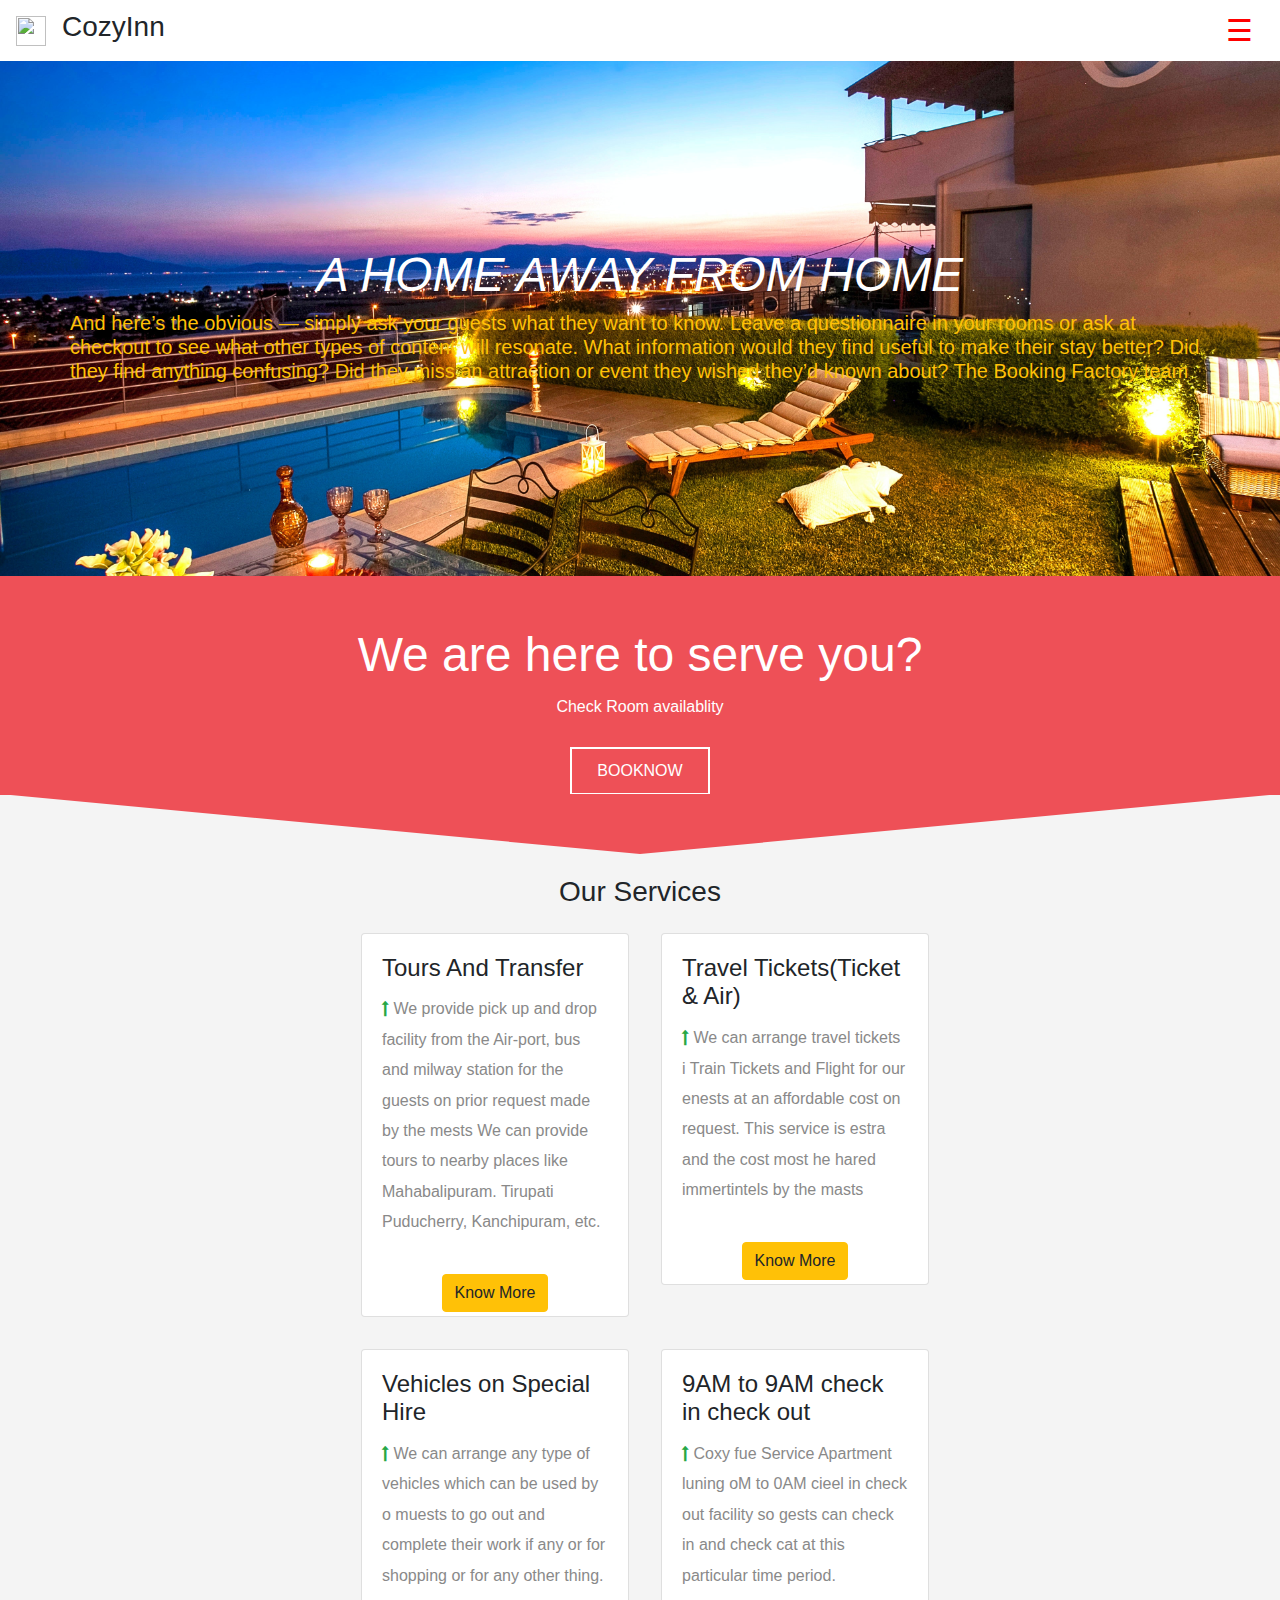
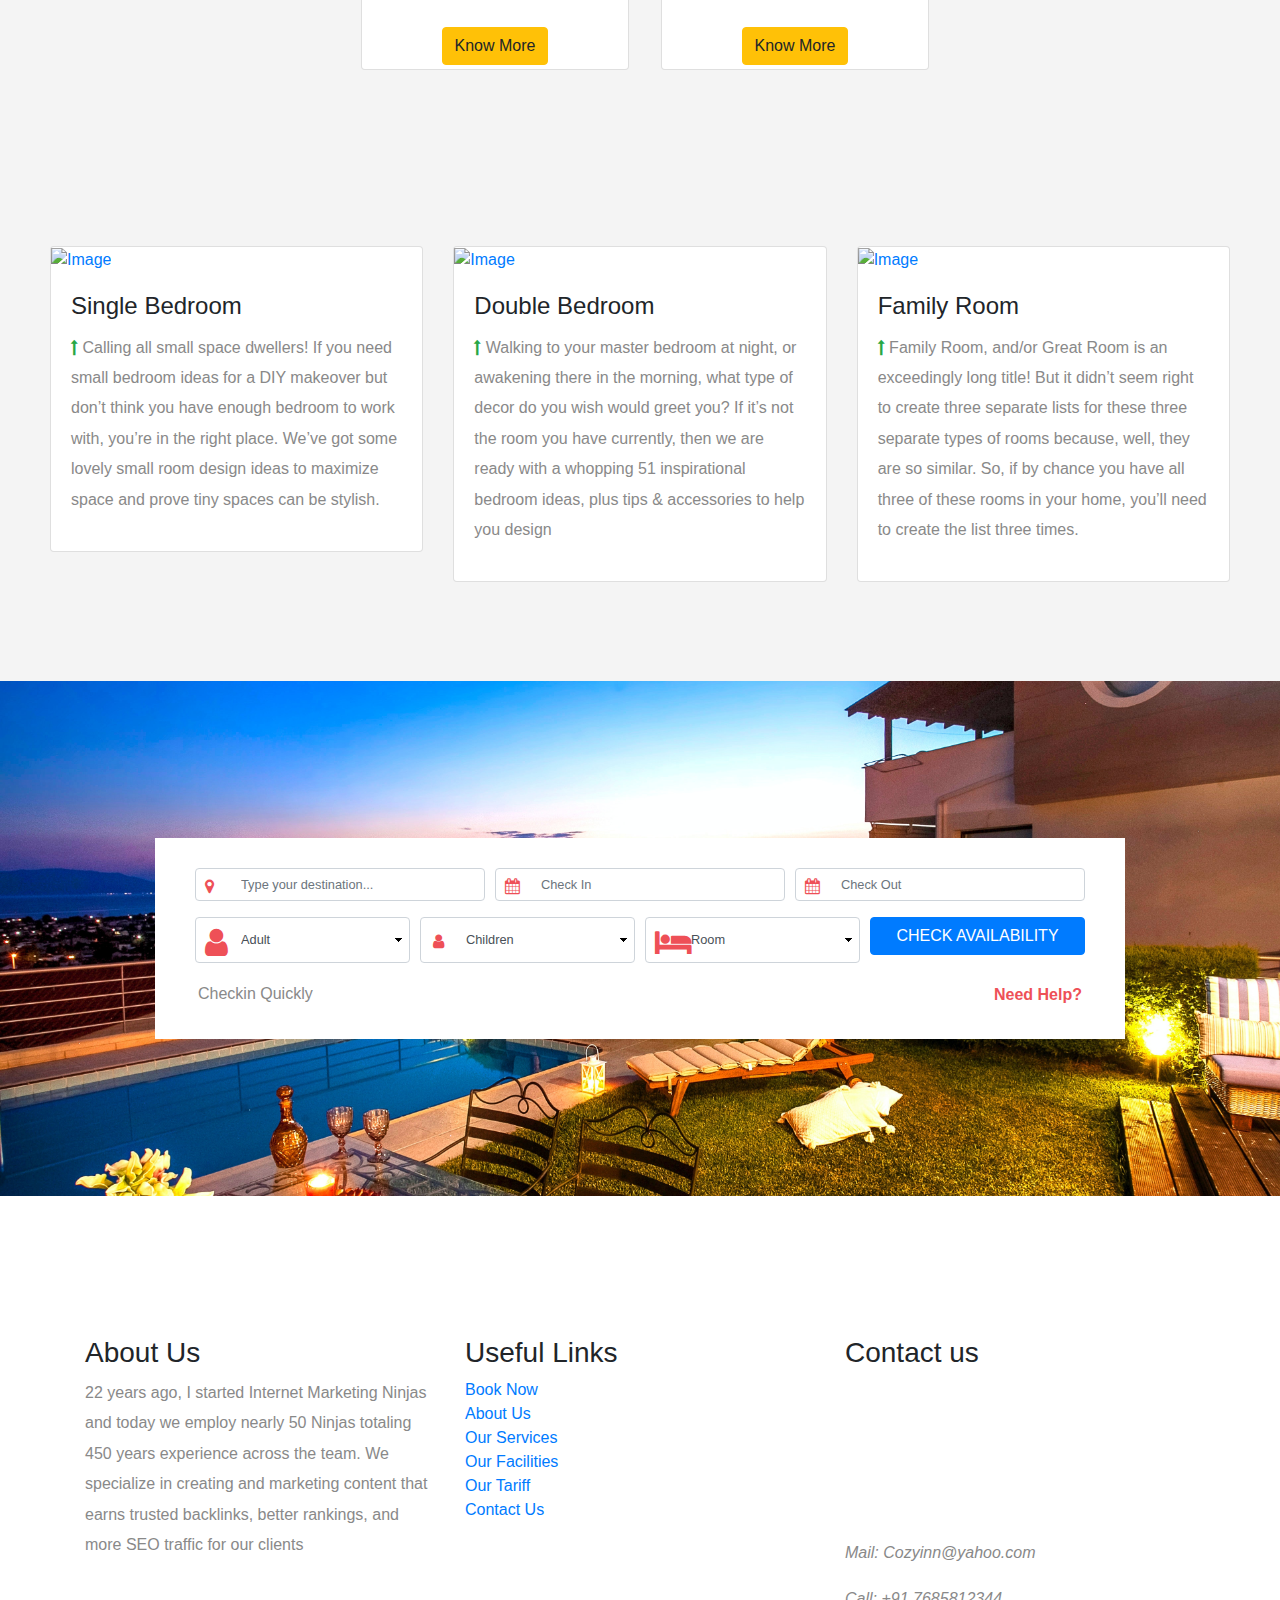
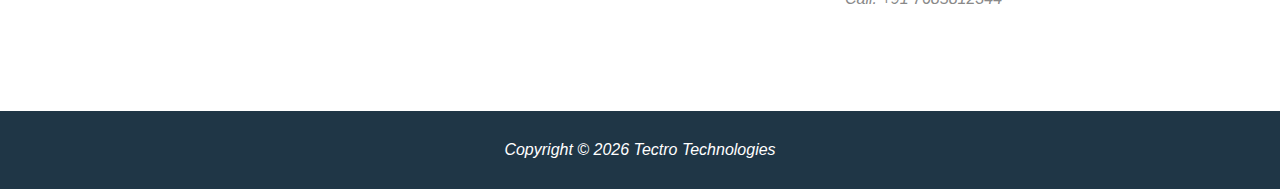
==== Tectro/2095_level/index.html @ 1a2a30c2 "Add files via upload" ====
<!DOCTYPE html>
<html lang="en">
<head>
    <meta charset="utf-8">
    <meta http-equiv="X-UA-Compatible" content="IE=edge">
    <meta name="viewport" content="width=device-width, initial-scale=1">

    <title>Tectro Task</title>
    <style>
body {
  font-family: "Lato", sans-serif;
}

.sidenav {
  height: 100%;
  width: 0;
  position: fixed;
  z-index: 1;
  top: 0;
  right:0;
  background-color: #FFFFFF;
  overflow-x: hidden;
  transition: 0.5s;
  padding-top: 60px;
}

.sidenav a {
  padding: 8px 8px 8px 32px;
  text-decoration: none;
  font-size: 25px;
  color: #818181;
  display: block;
  transition: 0.3s;
}

.sidenav a:hover {
  color: #f1f1f1;
}

.sidenav .closebtn {
  position: absolute;
  top: 0;
  right: 25px;
  font-size: 36px;
  margin-left: 50px;
}

@media screen and (max-height: 450px) {
  .sidenav {padding-top: 15px;}
  .sidenav a {font-size: 18px;}
}
</style>

<!--

Template 2095 Level

http://www.tooplate.com/view/2095-level

-->
    <!-- load stylesheets -->
    <link rel="stylesheet" href="https://fonts.googleapis.com/css?family=Open+Sans:300,400,600,700">  <!-- Google web font "Open Sans" -->
    <link rel="stylesheet" href="font-awesome-4.7.0/css/font-awesome.min.css">                <!-- Font Awesome -->
    <link rel="stylesheet" href="css/bootstrap.min.css">                                      <!-- Bootstrap style -->
    <link rel="stylesheet" type="text/css" href="slick/slick.css"/>
    <link rel="stylesheet" type="text/css" href="slick/slick-theme.css"/>
    <link rel="stylesheet" type="text/css" href="css/datepicker.css"/>
    <link rel="stylesheet" href="css/tooplate-style.css">

      <link rel="stylesheet" type="text/css" href="css/popup.css"/><!-- Templatemo style -->

    <!-- HTML5 shim and Respond.js for IE8 support of HTML5 elements and media queries -->
    <!-- WARNING: Respond.js doesn't work if you view the page via file:// -->
        <!--[if lt IE 9]>
          <script src="https://oss.maxcdn.com/html5shiv/3.7.2/html5shiv.min.js"></script>
          <script src="https://oss.maxcdn.com/respond/1.4.2/respond.min.js"></script>
          <![endif]-->
    <link rel="stylesheet" href="https://maxcdn.bootstrapcdn.com/bootstrap/4.5.2/css/bootstrap.min.css">
  <script src="https://ajax.googleapis.com/ajax/libs/jquery/3.5.1/jquery.min.js"></script>
  <script src="https://cdnjs.cloudflare.com/ajax/libs/popper.js/1.16.0/umd/popper.min.js"></script>
  <script src="https://maxcdn.bootstrapcdn.com/bootstrap/4.5.2/js/bootstrap.min.js"></script>

</head>

    <body>
        <div class="tm-main-content" id="top">

            <div class="tm-top-"></div>
            <div class="tm-top" id="tm-top-bar">
                <!-- Top Navbar -->

                <nav class="navbar navbar-expand-sm bg-white navbar-dark">
                     <a class="navbar-brand" href="#">
                        <img src="https://image.shutterstock.com/image-vector/tree-vector-icon-nature-trees-600w-1691582557.jpg" width="30" height="30" alt="">
                        </a><h3>CozyInn</h3>
                   <div id="mySidenav" class="sidenav">
                      <a href="javascript:void(0)" class="closebtn" onclick="closeNav()">&times;</a>
                       <a href="#">Home</a>
                       <a href="#">Services</a>
                      <a href="#">About us</a>
                      <a href="#">Facilities</a>
                      <a href="#">Traiff</a>
                      <a href="#">Contact us</a>
                       <center>

                              <button  class="btn btn-warning " href="#myModal1"  data-toggle="modal">SignUp </button>

                                    <button  class="btn btn-warning " href="#myModal"  data-toggle="modal">Login  </button>


                       </center>
                    </div>
                    <span style="font-size:30px;cursor:pointer;margin-left:85%;color:#FF0000" onclick="openNav()">&#9776; </span>

                </nav>
                 </div>

            <div class="tm-section tm-bg-img " id="tm-section-1">

                <div class="site-section-cover">

                    <div class="container">
                      <div class="row align-items-center justify-content-center">
                        <div class="col-lg-10 text-center text-warning " style="margin-top:1">
                         <!-- <h1><i>YOUR FAVORITE PLACE TO BE CONNECTED WITH YOUR FRIENDS</i></h1>-->
                          <h1 class="tm-section-title"><i>A HOME AWAY FROM HOME</i></h1>
                        </div>
                          <div class="text-warning ">
                            <h5>And here’s the obvious — simply ask your guests what they want to know. Leave a questionnaire in your rooms or ask at checkout to see what other types of content will resonate.
                                What information would they find useful to make their stay better? Did they find anything confusing? Did they miss an attraction or event they wished they’d known about? The Booking Factory team</h5>
                        </div>
                      </div>
                    </div>
                </div>
            </div>

            
            <div class="tm-section-2">
                <div class="container">
                    <div class="row">
                        <div class="col text-center">
                            <h2 class="tm-section-title">We are here to serve you?</h2>
                            <p class="tm-color-white tm-section-subtitle">Check Room availablity</p>
                            <a href="#" class="tm-color-white tm-btn-white-bordered">BookNow</a>
                        </div>                
                    </div>
                </div>        
            </div>
            
            <div class="tm-section tm-position-relative">
                <svg xmlns="http://www.w3.org/2000/svg" viewBox="0 0 100 100" preserveAspectRatio="none" class="tm-section-down-arrow">
                    <polygon fill="#ee5057" points="0,0  100,0  50,60"></polygon>                   
                </svg>

                <div class="tm-section tm-section-pad tm-bg-gray" id="tm-section-4">

                    <center>
                         <h3>Our Services</h3>
                            </center>
                     <div class="row offset-3">
                        <div class="col-md-4 p-3">
                            <div class="card card-chart" style="width:100px,hegiht:auto">
                                <div class="card-body">
                                    <h4 class="card-title">Tours And Transfer</h4>
                                      <p class="card-category">
                                        <span class="text-success"><i class="fa fa-long-arrow-up"></i>  </span>
                                      We provide pick up and drop facility from the Air-port, bus and milway station for the guests on prior request made by the mests We can provide tours to nearby places like Mahabalipuram. Tirupati Puducherry, Kanchipuram, etc.
                                </div>
                                <div>
                                    <center>
                                    <button type="button" class="btn btn-warning mb-1">Know More</button>
                                        </center>
                                </div>
                            </div>
                        </div>
                        <div class="col-md-4 p-3">
                            <div class="card card-chart">
                                <div class="card-body">
                                    <h4 class="card-title">  Travel Tickets(Ticket & Air)</h4>
                                      <p class="card-category">
                                        <span class="text-success"><i class="fa fa-long-arrow-up"></i>  </span>
                                          We can arrange travel tickets i Train Tickets and Flight for our enests at an affordable cost on request. This service is estra and the cost most he hared immertintels by the masts
                                </div>
                                <div>
                                    <center>
                                    <button type="button" class="btn btn-warning mb-1">Know More</button>
                                        </center>
                                </div>
                            </div>
                        </div>
                    </div>

                <!--<div class="tm-section tm-section-pad tm-bg-gray" id="tm-section-4">-->
                     <div class="row offset-3">
                        <div class="col-md-4 p-3">
                            <div class="card card-chart" style="width:100px,hegiht:auto">
                                <div class="card-body">
                                    <h4 class="card-title"> Vehicles on Special Hire</h4>
                                      <p class="card-category">
                                        <span class="text-success"><i class="fa fa-long-arrow-up"></i>  </span>
                                          We can arrange any type of vehicles which can be used by o muests to go out and complete their work if any or for shopping or for any other thing.
                                </div>
                                <div>
                                    <center>
                                    <button type="button" class="btn btn-warning mb-1">Know More</button>
                                        </center>
                                </div>
                            </div>
                        </div>
                        <div class="col-md-4 p-3">
                            <div class="card card-chart">
                                <div class="card-body">
                                    <h4 class="card-title">  9AM to 9AM check in check out </h4>
                                      <p class="card-category">
                                        <span class="text-success"><i class="fa fa-long-arrow-up"></i>  </span>
                                         Coxy fue Service Apartment luning oM to 0AM cieel in check out facility so gests can check in and check cat at this particular time period.                            </div>
                                <div>
                                    <center>
                                    <button type="button" class="btn btn-warning mb-1">Know More</button>
                                        </center>
                                </div>
                            </div>
                        </div>
                     </div>

                </div>


            <div class="tm-section tm-section-pad tm-bg-gray" id="tm-section-4">
                <div class="row">
                    <div class="col-md-4">
                        <div class="card card-chart">
                            <div class="img-wrap">
                                <a href="#"><img src="https://media.radissonhotels.net/image/radisson-collection-grand-place-brussels/suite/16256-113921-f70897441_3xl.jpg?impolicy=HomeHero"  alt="Image" class="img-fluid"></a>
                            </div>
                            <div class="card-body">
                                <h4 class="card-title">Single Bedroom</h4>
                                  <p class="card-category">
                                    <span class="text-success"><i class="fa fa-long-arrow-up"></i>  </span>
                                  Calling all small space dwellers! If you need small bedroom ideas for a DIY makeover but don’t think you have enough bedroom to work with, you’re in the right place. We’ve got some lovely small room design ideas to maximize space and prove tiny spaces can be stylish.</p>

                            </div>
                        </div>
                    </div>
                      <div class="col-md-4">
                        <div class="card card-chart">
                            <div class="img-wrap">
                                <a href="#"><img src="https://www.gannett-cdn.com/-mm-/05b227ad5b8ad4e9dcb53af4f31d7fbdb7fa901b/c=0-64-2119-1259/local/-/media/USATODAY/USATODAY/2014/08/13/1407953244000-177513283.jpg"  alt="Image" class="img-fluid"></a>
                            </div>
                            <div class="card-body">
                                <h4 class="card-title">Double Bedroom</h4>
                                  <p class="card-category">
                                    <span class="text-success"><i class="fa fa-long-arrow-up"></i> </span>
                                  Walking to your master bedroom at night, or awakening there in the morning, what type of decor do you wish would greet you? If it’s not the room you have currently, then we are ready with a whopping 51 inspirational bedroom ideas, plus tips & accessories to help you design   </p>

                            </div>
                        </div>
                    </div>
                      <div class="col-md-4">
                        <div class="card card-chart">
                            <div class="img-wrap">
                                <a href="#"><img src="https://media.radissonhotels.net/image/radisson-brand/guestroom/16256-115887-f64430522_3xl.jpg?impolicy=HomeHero"  alt="Image" class="img-fluid"></a>
                            </div>
                            <div class="card-body">
                                <h4 class="card-title">Family Room</h4>
                                  <p class="card-category">
                                    <span class="text-success"><i class="fa fa-long-arrow-up"></i></span>
                                  Family Room, and/or Great Room is an exceedingly long title!  But it didn’t seem right to create three separate lists for these three separate types of rooms because, well, they are so similar.  So, if by chance you have all three of these rooms in your home, you’ll need to create the list three times.
                                  </p>

                            </div>
                        </div>
                    </div>
                </div>
            </div>

             <div class="tm-section tm-bg-img" id="tm-section-1">
                    <div class="tm-bg-white ie-container-width-fix-2">
                        <div class="container ie-h-align-center-fix">
                            <div class="row">
                                <div class="col-xs-12 ml-auto mr-auto ie-container-width-fix">
                                    <form action="#" method="get" class="tm-search-form tm-section-pad-2">
                                        <div class="form-row tm-search-form-row">
                                            <div class="form-group tm-form-element tm-form-element-100">
                                                <i class="fa fa-map-marker fa-user tm-form-element-icon"></i>
                                                <input name="city" type="text" class="form-control" id="inputCity" placeholder="Type your destination...">
                                            </div>
                                            <div class="form-group tm-form-element tm-form-element-50">
                                                <i class="fa fa-calendar fa-user tm-form-element-icon"></i>
                                                <input name="check-in" type="text" class="form-control" id="inputCheckIn" placeholder="Check In">
                                            </div>
                                            <div class="form-group tm-form-element tm-form-element-50">
                                                <i class="fa fa-calendar fa-user tm-form-element-icon"></i>
                                                <input name="check-out" type="text" class="form-control" id="inputCheckOut" placeholder="Check Out">
                                            </div>
                                        </div>
                                        <div class="form-row tm-search-form-row">
                                            <div class="form-group tm-form-element tm-form-element-2">
                                                <select name="adult" class="form-control tm-select" id="adult">
                                                    <option value="">Adult</option>
                                                    <option value="1">1</option>
                                                    <option value="2">2</option>
                                                    <option value="3">3</option>
                                                    <option value="4">4</option>
                                                    <option value="5">5</option>
                                                    <option value="6">6</option>
                                                    <option value="7">7</option>
                                                    <option value="8">8</option>
                                                    <option value="9">9</option>
                                                    <option value="10">10</option>
                                                </select>
                                                <i class="fa fa-2x fa-user tm-form-element-icon"></i>
                                            </div>
                                            <div class="form-group tm-form-element tm-form-element-2">
                                                <select name="children" class="form-control tm-select" id="children">
                                                    <option value="">Children</option>
                                                    <option value="0">0</option>
                                                    <option value="1">1</option>
                                                    <option value="2">2</option>
                                                    <option value="3">3</option>
                                                    <option value="4">4</option>
                                                    <option value="5">5</option>
                                                    <option value="6">6</option>
                                                    <option value="7">7</option>
                                                    <option value="8">8</option>
                                                    <option value="9">9</option>
                                                    <option value="10">10</option>
                                                </select>
                                                <i class="fa fa-user tm-form-element-icon tm-form-element-icon-small"></i>
                                            </div>
                                            <div class="form-group tm-form-element tm-form-element-2">
                                                <select name="room" class="form-control tm-select" id="room">
                                                    <option value="">Room</option>
                                                    <option value="single room">Single</option>
                                                    <option value="Double">Double</option>
                                                    <option value="Triple">Triple</option>
                                                    <option value="Family">Family </option>

                                                </select>
                                                <i class="fa fa-2x fa-bed tm-form-element-icon"></i>
                                            </div>
                                            <div class="form-group tm-form-element tm-form-element-2">
                                                <button type="submit" class="btn btn-primary tm-btn-search">Check Availability</button>
                                            </div>
                                          </div>
                                          <div class="form-row clearfix pl-2 pr-2 tm-fx-col-xs">
                                              <p class="tm-margin-b-0">Checkin Quickly</p>
                                              <a href="#" class="ie-10-ml-auto ml-auto mt-1 tm-font-semibold tm-color-primary">Need Help?</a>
                                          </div>
                                    </form>
                                </div>
                            </div>
                        </div>
                    </div>
                </div>
            </div>

        <div class="tm-section tm-section-pad tm-bg-img tm-position-relative " id="tm-section-6">
            <div class="container ie-h-align-center-fixed ">
                <div class="row">

                     <div class="col-xs-4 col-sm-4 col-md-4 col-lg-4 col-xl-4">
                         <div><h3>About Us</h3></div>
                         <div><p>22 years ago, I started Internet Marketing Ninjas and today we employ nearly 50 Ninjas totaling 450 years experience across the team. We specialize in creating and marketing content that earns trusted backlinks, better rankings, and more SEO traffic for our clients</p>
                         </div>
                    </div>
                    <div class="col-xs-4 col-sm-4 col-md-4 col-lg-4 col-xl-4">
                        <div><h3>Useful Links</h3></div>
                         <div><a href="#">Book Now</a></div>
                        <div><a href="#">About Us</a></div>
                        <div><a href="#">Our Services</a></div>
                        <div><a href="#">Our Facilities</a></div>
                        <div><a href="#">Our Tariff</a></div>
                        <div><a href="#">Contact Us</a></div>
                    </div>
                     <div class="col-xs-4 col-sm-4 col-md-4 col-lg-4 col-xl-4 ">
                         <div><h3>Contact us</h3></div>
                        <div id="google-map"></div>
                         <div><p> <i>Mail: Cozyinn@yahoo.com<i> <p></div>
                         <div><p> <i>Call: +91 7685812344<i> <p></div>
                    </div>
                </div>
            </div>

        </div>
            
            <footer class="tm-bg-dark-blue">
                <div class="container">
                    <div class="row">
                        <p class="col-sm-12 text-center tm-font-light tm-color-white p-4 tm-margin-b-0">
                        Copyright &copy; <span class="tm-current-year">2021</span> Tectro Technologies</p>
                    </div>
                </div>                
            </footer>
        </div>
        <!-- login pop up-->
        <div id="myModal" class="modal fade">
	<div class="modal-dialog modal-login">
		<div class="modal-content">
			<div class="modal-header">
				<div class="mb-2">
                     <b-avatar icon="people-fill"></b-avatar>

				</div>
				<h4 class="modal-title">Member Login</h4>
                <button type="button" class="close" data-dismiss="modal" aria-hidden="true">&times;</button>
			</div>
			<div class="modal-body">
				<form action="/examples/actions/confirmation.php" method="post">
					<div class="form-group">
						<input type="text" class="form-control" name="username" placeholder="Username" required="required">
					</div>
					<div class="form-group">
						<input type="password" class="form-control" name="password" placeholder="Password" required="required">
					</div>
					<div class="form-group">
						<button type="submit" class="btn btn-primary btn-lg btn-block login-btn">Login</button>
					</div>
				</form>
			</div>
			<div class="modal-footer">
				<a href="#">Forgot Password?</a>
			</div>
		</div>
	</div>
</div>
<!-- sign in -->
        <div id="myModal1" class="modal fade">
	<div class="modal-dialog modal-login">
		<div class="modal-content">
			<div class="modal-header">
				<div class="mb-2">
                     <b-avatar icon="people-fill"></b-avatar>

				</div>
				<h4 class="modal-title">CozyyInn Signup</h4>
                <button type="button" class="close" data-dismiss="modal" aria-hidden="true">&times;</button>
			</div>
			<div class="modal-body">
				<form action="#" method="post">
					<div class="form-group">
						<input type="text" class="form-control" name="firstname" placeholder="FirstName" required="required">
					</div>
                    <div class="form-group">
						<input type="text" class="form-control" name="lastname" placeholder="lastName" required="required">
					</div>
                    <div class="form-group">
						<input type="text" class="form-control" name="emailid" placeholder="Email-Id" required="required">
					</div>

					<div class="form-group">
						<input type="password" class="form-control" name="password" placeholder="Password" required="required">
					</div>
                    <div class="form-group">
						<input type="text" class="form-control" name="confirmpassword" placeholder="Confirm Password" required="required">
					</div>
					<div class="form-group">
						<button type="submit" class="btn btn-primary btn-lg btn-block login-btn">SignUp</button>
					</div>
				</form>
			</div>

		</div>
	</div>
</div>

        
        <!-- load JS files -->
        <script src="js/jquery-1.11.3.min.js"></script>             <!-- jQuery (https://jquery.com/download/) -->
        <script src="js/popper.min.js"></script>                    <!-- https://popper.js.org/ -->       
        <script src="js/bootstrap.min.js"></script>                 <!-- https://getbootstrap.com/ -->
        <script src="js/datepicker.min.js"></script>                <!-- https://github.com/qodesmith/datepicker -->
        <script src="js/jquery.singlePageNav.min.js"></script>      <!-- Single Page Nav (https://github.com/ChrisWojcik/single-page-nav) -->
        <script src="slick/slick.min.js"></script>                  <!-- http://kenwheeler.github.io/slick/ -->
        <script>

            /* Google map
            ------------------------------------------------*/
            var map = '';
            var center;

            function initialize() {
                var mapOptions = {
                    zoom: 16,
                    center: new google.maps.LatLng(13.7567928,100.5653741),
                    scrollwheel: false
                };

                map = new google.maps.Map(document.getElementById('google-map'),  mapOptions);

                google.maps.event.addDomListener(map, 'idle', function() {
                  calculateCenter();
              });

                google.maps.event.addDomListener(window, 'resize', function() {
                  map.setCenter(center);
              });
            }

            function calculateCenter() {
                center = map.getCenter();
            }

            function loadGoogleMap(){
                var script = document.createElement('script');
                script.type = 'text/javascript';
                script.src = 'https://maps.googleapis.com/maps/api/js?key=AIzaSyDVWt4rJfibfsEDvcuaChUaZRS5NXey1Cs&v=3.exp&sensor=false&' + 'callback=initialize';
                document.body.appendChild(script);
            } 

            function setCarousel() {
                
                if ($('.tm-article-carousel').hasClass('slick-initialized')) {
                    $('.tm-article-carousel').slick('destroy');
                } 

                if($(window).width() < 438){
                    // Slick carousel
                    $('.tm-article-carousel').slick({
                        infinite: false,
                        dots: true,
                        slidesToShow: 1,
                        slidesToScroll: 1
                    });
                }
                else {
                 $('.tm-article-carousel').slick({
                        infinite: false,
                        dots: true,
                        slidesToShow: 2,
                        slidesToScroll: 1
                    });   
                }
            }

            function setPageNav(){
                if($(window).width() > 991) {
                    $('#tm-top-bar').singlePageNav({
                        currentClass:'active',
                        offset: 79
                    });   
                }
                else {
                    $('#tm-top-bar').singlePageNav({
                        currentClass:'active',
                        offset: 65
                    });   
                }
            }

            function togglePlayPause() {
                vid = $('.tmVideo').get(0);

                if(vid.paused) {
                    vid.play();
                    $('.tm-btn-play').hide();
                    $('.tm-btn-pause').show();
                }
                else {
                    vid.pause();
                    $('.tm-btn-play').show();
                    $('.tm-btn-pause').hide();   
                }  
            }
       
            $(document).ready(function(){

                $(window).on("scroll", function() {
                    if($(window).scrollTop() > 100) {
                        $(".tm-top-bar").addClass("active");
                    } else {
                        //remove the background property so it comes transparent again (defined in your css)
                       $(".tm-top-bar").removeClass("active");
                    }
                });      

                // Google Map
                loadGoogleMap();  

                // Date Picker
                const pickerCheckIn = datepicker('#inputCheckIn');
                const pickerCheckOut = datepicker('#inputCheckOut');
                
                // Slick carousel
                setCarousel();
                setPageNav();

                $(window).resize(function() {
                  setCarousel();
                  setPageNav();
                });

                // Close navbar after clicked
                $('.nav-link').click(function(){
                    $('#mainNav').removeClass('show');
                });

                // Control video
                $('.tm-btn-play').click(function() {
                    togglePlayPause();                                      
                });

                $('.tm-btn-pause').click(function() {
                    togglePlayPause();                                      
                });

                // Update the current year in copyright
                $('.tm-current-year').text(new Date().getFullYear());                           
            });

        </script>
            <script>
            function openNav() {
              document.getElementById("mySidenav").style.width = "250px";
            }

            function closeNav() {
              document.getElementById("mySidenav").style.width = "0";
            }
</script>

</body>
</html>
---- Tectro/2095_level/css/datepicker.css ----
.qs-datepicker {
  color: black;
  position: absolute;
  width: 250px;
  display: -ms-flexbox;
  display: flex;
  -ms-flex-direction: column;
      flex-direction: column;
  font-family: sans-serif;
  font-size: 14px;
  z-index: 9001;
  -webkit-user-select: none;
     -moz-user-select: none;
      -ms-user-select: none;
          user-select: none;
  border: 1px solid gray;
  border-radius: 4.22275px;
  overflow: hidden;
  background: white;
  box-shadow: 0 20px 20px -15px rgba(0, 0, 0, 0.3);
}
.qs-datepicker * {
  box-sizing: border-box;
}
.qs-datepicker.qs-hidden {
  display: none;
}
.qs-datepicker .qs-overlay {
  position: absolute;
  top: 0;
  left: 0;
  background: rgba(0, 0, 0, 0.75);
  color: white;
  width: 100%;
  height: 100%;
  padding: .5em;
  z-index: 1;
  opacity: 1;
  transition: opacity 0.3s;
  display: -ms-flexbox;
  display: flex;
  -ms-flex-direction: column;
      flex-direction: column;
  -ms-flex-align: center;
      align-items: center;
}
.qs-datepicker .qs-overlay.qs-hidden {
  opacity: 0;
  z-index: -1;
}
.qs-datepicker .qs-overlay .qs-close {
  -ms-flex-item-align: end;
      align-self: flex-end;
  display: inline-table;
  padding: .5em;
  line-height: .77;
  cursor: pointer;
  position: absolute;
}
.qs-datepicker .qs-overlay .qs-overlay-year {
  display: block;
  border: none;
  background: transparent;
  border-bottom: 1px solid white;
  border-radius: 0;
  color: white;
  font-size: 14px;
  padding: .25em 0;
  margin: auto 0 .5em;
  width: calc(100% - 1em);
}
.qs-datepicker .qs-overlay .qs-overlay-year::-webkit-inner-spin-button {
  -webkit-appearance: none;
}
.qs-datepicker .qs-overlay .qs-submit {
  border: 1px solid white;
  border-radius: 4.22275px;
  padding: .5em;
  margin: 0 auto auto;
  cursor: pointer;
  background: rgba(128, 128, 128, 0.4);
}
.qs-datepicker .qs-overlay .qs-submit.qs-disabled {
  color: gray;
  border-color: gray;
  cursor: not-allowed;
}
.qs-datepicker .qs-controls {
  width: 100%;
  display: -ms-flexbox;
  display: flex;
  -ms-flex-pack: justify;
      justify-content: space-between;
  -ms-flex-align: center;
      align-items: center;
  -ms-flex-positive: 1;
      flex-grow: 1;
  -ms-flex-negative: 0;
      flex-shrink: 0;
  background: lightgray;
  filter: blur(0px);
  transition: filter 0.3s;
}
.qs-datepicker .qs-controls.qs-blur {
  filter: blur(5px);
}
.qs-datepicker .qs-arrow {
  height: 25px;
  width: 25px;
  position: relative;
  cursor: pointer;
  border-radius: 5px;
  transition: background .15s;
}
.qs-datepicker .qs-arrow:hover {
  background: rgba(0, 0, 0, 0.1);
}
.qs-datepicker .qs-arrow:hover.qs-left:after {
  border-right-color: black;
}
.qs-datepicker .qs-arrow:hover.qs-right:after {
  border-left-color: black;
}
.qs-datepicker .qs-arrow:after {
  content: '';
  border: 6.25px solid transparent;
  position: absolute;
  top: 50%;
  transition: border .2s;
}
.qs-datepicker .qs-arrow.qs-left:after {
  border-right-color: gray;
  right: 50%;
  transform: translate(25%, -50%);
}
.qs-datepicker .qs-arrow.qs-right:after {
  border-left-color: gray;
  left: 50%;
  transform: translate(-25%, -50%);
}
.qs-datepicker .qs-month-year {
  font-weight: bold;
  transition: border .2s;
  border-bottom: 1px solid transparent;
  cursor: pointer;
}
.qs-datepicker .qs-month-year:hover {
  border-bottom: 1px solid gray;
}
.qs-datepicker .qs-month-year:focus,
.qs-datepicker .qs-month-year:active:focus {
  outline: none;
}
.qs-datepicker .qs-month {
  padding-right: .5ex;
}
.qs-datepicker .qs-year {
  padding-left: .5ex;
}
.qs-datepicker .qs-squares {
  display: -ms-flexbox;
  display: flex;
  -ms-flex-wrap: wrap;
      flex-wrap: wrap;
  padding: 5px;
  filter: blur(0px);
  transition: filter 0.3s;
}
.qs-datepicker .qs-squares.qs-blur {
  filter: blur(5px);
}
.qs-datepicker .qs-square {
  width: 14.28571429%;
  height: 25px;
  display: -ms-flexbox;
  display: flex;
  -ms-flex-align: center;
      align-items: center;
  -ms-flex-pack: center;
      justify-content: center;
  cursor: pointer;
  transition: background .1s;
  border-radius: 4.22275px;
}
.qs-datepicker .qs-square.qs-current {
  font-weight: bold;
}
.qs-datepicker .qs-square.qs-active {
  background: lightblue;
}
.qs-datepicker .qs-square.qs-disabled span {
  opacity: .2;
}
.qs-datepicker .qs-square.qs-empty {
  cursor: default;
}
.qs-datepicker .qs-square.qs-disabled {
  cursor: not-allowed;
}
.qs-datepicker .qs-square.qs-day {
  cursor: default;
  font-weight: bold;
  color: gray;
}
.qs-datepicker .qs-square:not(.qs-empty):not(.qs-disabled):not(.qs-day):hover {
  background: orange;
}
---- Tectro/2095_level/css/tooplate-style.css ----
/*

Template 2095 Level

http://www.tooplate.com/view/2095-level

*/

body {
	font-family: 'Open Sans', Helvetica, Arial, sans-serif;
	font-size: 13px;
	font-weight: 400;
	overflow-x: hidden;
}

a, button { transition: all 0.3s ease; }
a:hover,
a:focus {
	text-decoration: none;
	outline: none;
}

.tm-position-relative { position: relative; }
.tm-flex-align-center { align-items: center; }
.tm-fa-6x { font-size: 6em; }
.tm-margin-b-0 { margin-bottom: 0; }
.tm-margin-b-20 { margin-bottom: 20px; }
.tm-p-4 { padding: 2rem!important; }
.tm-color-white { color: white; }
.tm-color-primary {	color: #ee5057; }
.tm-bg-primary { background: #ee5057; }
.tm-bg-gray { background: #F4F4F4; }
.tm-bg-white { background: white; }
.tm-bg-dark-blue { background: #1f3646; }


.tm-bg-white-shadow {
	-webkit-box-shadow: 0px 0px 7px 0px rgba(214,214,214,1);
	-moz-box-shadow: 0px 0px 7px 0px rgba(214,214,214,1);
	box-shadow: 0px 0px 7px 0px rgba(214,214,214,1);
}

.tm-section-pad { padding: 30px 50px; }
.tm-section-pad-2 { padding: 30px 40px; }
.tm-article-pad { padding: 28px; }
.tm-sidebar-pad { padding: 15px 20px; }
.tm-sidebar-pad-2 { padding: 21px 20px; }
.tm-pad { padding: 20px; }

a.tm-color-primary:hover,
a.tm-color-primary:active {
	color: #d53239;
}

.tm-font-light { font-weight: 300; }
.tm-font-normal { font-weight: 400; }
.tm-font-semibold { font-weight: 600; }

p { 
	color: #898989; 
	line-height: 1.9;
}

.navbar { 
	width: 100%; 
	padding-top: 0;
	padding-bottom: 0;
}
.navbar-brand {
	font-size: 1.8rem;
	font-weight: 700;
}
.navbar a { color: black; }

.navbar-toggler-icon {
    background-image: url("data:image/svg+xml;charset=utf8,%3Csvg viewBox='0 0 32 32' xmlns='http://www.w3.org/2000/svg'%3E%3Cpath stroke='rgba(238, 80, 87, 1)' stroke-width='2' stroke-linecap='round' stroke-miterlimit='10' d='M4 8h24M4 16h24M4 24h24'/%3E%3C/svg%3E");
}

.navbar-toggler { 
	border-color: rgb(238, 80, 87); 
	cursor: pointer;
}

.nav-item {
	background: transparent;
	border-left: 1px solid #ccc;
	cursor: pointer;
	font-size: 0.8rem;
	font-weight: 300;
    text-transform: uppercase;
    padding: 0;
    transition: all 0.5s ease;
}

.nav-item:last-child { border-right: 1px solid #ccc; }

.nav-link.active,
.nav-link:hover {
	color: white;
	background: #ee5057;	
}

.tm-top-bar .navbar-expand-lg .navbar-nav .nav-link { padding: 50px 35px; }

.tm-top-bar {
    position: fixed;
    top: 0;
    left: 0;
    width: 100%;
    padding: 0;
    z-index: 10000;
    transition: all 0.2s ease-in-out;
    height: 119px;
    background: white;
}

.tm-top-bar.active {
	height: 79px;
	box-shadow: 0 1px 5px rgba(0, 0, 0, 0.25);
}

.tm-top-bar.active .navbar-expand-lg .navbar-nav .nav-link { padding: 30px 35px; }
.tm-top-bar-bg { height: 119px; }
.tm-section { min-height: 515px; }

.tm-section-pad {
	padding-top: 80px;
	padding-bottom: 80px;
}

#tm-section-1 {	
	background-image: url('../img/dummy.jpg');
	height: 515px;
}
#tm-section-777 {
	background-image: url('../img/cozy.jpg');
	height: 20px;
}

#tm-section-5 { background-image: url('../img/bg-img-2.jpg'); }

#tm-section-6 {

	background-position: top center;
	padding-top: 120px;
	padding-bottom: 60px;
}

.tm-bg-img {
	background-position: center center;
	background-repeat: no-repeat;
	background-size: cover;
	display: -webkit-box;
	display: -webkit-flex;
	display: -ms-flexbox;
	display: flex;
    -webkit-box-align: center;
    -webkit-align-items: center;
    -ms-flex-align: center;
            align-items: center;
    -webkit-box-pack: center;
    -webkit-justify-content: center;
    -ms-flex-pack: center;
            justify-content: center
}

.qs-datepicker {
	font-family:  'Open Sans', Helvetica, Arial, sans-serif;
	font-size: 0.8rem;
}

.form-control {
	border-radius: 0;
	padding: 0.6rem 0.75rem;
}

.form-control:focus {
	border-color: #ee5057;
	box-shadow: 0 0 0 0.2rem rgba(238,80,87,.25);
}

.btn-primary {
	background-color: #ee5057;
	border-color: #ee5057;
	border-radius: 0;
	cursor: pointer;
	font-size: 0.7rem;
	font-weight: 600;
	padding: 13px 30px;
	text-transform: uppercase;
}

.btn-primary:hover,
.btn-primary:focus,
.btn-primary:active {
	background-color: #d53239;
	border-color: #d53239;
}

.tm-search-form .tm-form-element { padding: 0 5px; }
.tm-form-element { position: relative; }
.tm-form-element:last-child { margin-right: 0; }

.tm-form-element-icon {
	color: #ee5057;
	position: absolute;
	top: 10px;
	left: 15px;
}

.tm-form-element-icon-small {
	top: 16px;
	left: 18px;
}

select.tm-select.form-control:not([size]):not([multiple]) { height: 100%; }

select:not([multiple]) {
    -webkit-appearance: none;
    -moz-appearance: none;
    background-position: right 50%;
    background-repeat: no-repeat;
    background-image: url([data-uri]);
    padding: .5em;
    padding-right: 1.5em
}

/* https://stackoverflow.com/questions/20163079/remove-select-arrow-on-ie */
select.tm-select::-ms-expand { display: none; }

.tm-select {
    border-radius: 0;
    color: #858789;
}

.tm-search-form .form-control {
	font-size: 0.8rem;	
	padding: 0.75rem 0.75rem 0.75rem 45px;
}

.tm-search-form .tm-form-element { width: 33.3333%; }
.tm-search-form .tm-form-element-2 { width: 25%; }
.tm-search-form-row { width: 900px; }
.tm-btn-search { width: 100%; }

/* https://css-tricks.com/creating-non-rectangular-headers/ */
.tm-section-down-arrow {
  position: absolute;
  top: -1px;
  width: 100%;
  height: 100px;
}

.tm-pt-5 { padding-top: 150px; }
.tm-pb-4 { padding-bottom: 100px; }

.tm-section-2 {
	background: #ee5057;
	padding-top: 50px;
	position: relative;
}

.tm-section-title {
	color: white;
	font-size: 3rem;
}

.tm-section-title-2 {
	font-size: 3.2rem;
    font-weight: 600;
}

.tm-section-subtitle {
	font-size: 1rem;
	font-weight: 300;
	margin-bottom: 25px;
}

.tm-section-subtitle-2 { font-size: 1.8rem; }

.tm-btn-white-bordered {
	display: inline-block;
	padding: 10px 25px;
	border: 2px solid white;
	background: transparent;
	text-transform: uppercase;
}

.tm-btn-white-bordered:hover,
.tm-btn-white-bordered:focus {
	color: #ee5057;
	background: white;	
}

.slick-dots { bottom: -35px; }

.tm-article {
	padding: 40px;
	transition: all 0.3s ease;
}

.tm-article:hover {
	-webkit-box-shadow: 0px 0px 7px 0px rgba(214,214,214,1);
	-moz-box-shadow: 0px 0px 7px 0px rgba(214,214,214,1);
	box-shadow: 0px 0px 7px 0px rgba(214,214,214,1);
	transform: scale(1.1);
}

.tm-article-title-1 {
	font-size: 1.3rem;
    font-weight: 600;
    margin-bottom: 20px;
}

.tm-article-title-2 { 
	font-size: 1rem;
	font-weight: 700;
	letter-spacing: 1px;
}

.tm-article-title-3 { font-size: 1.1rem; }

.tm-btn-primary {
	display: block;
    width: 100%;
    text-align: center;
    margin-left: auto;
    margin-right: auto;
    font-size: 0.75rem;
}

.tm-sidebar-title {
	font-size: 1.3rem;
	margin-bottom: 5px;
}

.tm-sidebar-item-title {
	font-size: 1.2rem;
	letter-spacing: 1px;
	margin-bottom: 0;	
}

.tm-recommended-item .tm-bg-gray { transition: all 0.3s ease; }
.tm-recommended-item:hover .tm-bg-gray { background: #DDD; }

.tm-recommended-item h4 { 
	color: black; 
	transition: all 0.3s ease;
}

.tm-recommended-item:hover h4 { color: #ee5057; }
.tm-media { align-items: stretch; }

.tm-media,
.tm-media-1 {
	margin-bottom: 15px;
}

.tm-media:last-child,
.tm-media-1:last-child {
	margin-bottom: 0;
}

.tm-media-body,
.tm-media-body-1 {
	display: -webkit-box;
	display: -webkit-flex;
	display: -ms-flexbox;
	display: flex;
	-webkit-box-align: center;
	-webkit-align-items: center;
	-ms-flex-align: center;
	        align-items: center;
	padding-left: 25px;
}

.tm-media-body-v-center {
	display: -webkit-box;
	display: -webkit-flex;
	display: -ms-flexbox;
	display: flex;
    -webkit-box-orient: vertical;
    -webkit-box-direction: normal;
    -webkit-flex-direction: column;
    -ms-flex-direction: column;
            flex-direction: column;
    -webkit-box-pack: center;
    -webkit-justify-content: center;
    -ms-flex-pack: center;
            justify-content: center;
    		align-items: flex-start;
}

.overlay {
    position: absolute;
    top: 0;
    left: 0;
    width: 100%;
    height: 515px;
    z-index: 1;
    background-color: rgba(0,0,0,0.75);
    display: flex;
    align-items: center;
    justify-content: center;
}

.tm-bg-video { 
	position: relative; 
	padding-top: 515px;
}



.tm-btn-pause { display:none; }

.tm-btn-play,
.tm-btn-pause {
	color: rgba(255,255,255,0.5);
	cursor: pointer;
}

.tm-media-container { max-width: 772px; }

#google-map {
    height: 160px;
    width: 100%;    
}

.contact-form .form-control {
	background-color: #F4F4F4;
	border: none;
	font-size: 0.8rem;
	font-weight: 300;
}

.clearfix:after {
   content: " "; /* Older browser do not support empty content */
   visibility: hidden;
   display: block;
   height: 0;
   clear: both;
}

@media screen and (max-width: 991px) {
	.tm-top-bar.active, .tm-top-bar, .tm-top-bar-bg { height: 65px; }
	.tm-top-bar.active .navbar-expand-lg .navbar-nav .nav-link,
	.tm-top-bar .navbar-expand-lg .navbar-nav .nav-link {
	    padding: 12px 15px;
	}
	#mainNav {
		width: 180px;
	    position: absolute;
	    top: 60px;
	    right: 15px;

		-webkit-box-shadow: 0px 0px 7px 0px rgba(214,214,214,1);
		-moz-box-shadow: 0px 0px 7px 0px rgba(214,214,214,1);
		box-shadow: 0px 0px 7px 0px rgba(214,214,214,1);
	}

	.tm-search-form .tm-form-element { 
		width: 33%; 
		max-width: 215px;
	}

	.tm-search-form-row { width: 98%; max-width: 900px; }
	.tm-recommended-container { margin-top: 30px; }

	video {
		top: 25%;
		left: 0;
	    min-width: 50%;
	    min-height: 50%;
	    width: auto;
	    height: auto;	 
	}
}

@media screen and (max-width: 767px) {
	.tm-search-form .tm-form-element {
		width: 50%;
		max-width: 235px;
	}

	#tm-section-1 {
		padding-left: 15px;
		padding-right: 15px;
	}

	.tm-media-container,
	.tm-media-title-container {
	    max-width: 320px;
	    margin-right: auto;
	}

	.tm-media-title-container {
		margin-left: auto;
		margin-bottom: 20px;
	}

	.tm-media-1 {
		flex-direction: column;
		max-width: 280px;
		margin-bottom: 30px;
		margin-left: auto;
		margin-right: auto;
	}

	.tm-media-body-1 {
		padding-left: 0;
		margin-left: 0;
		margin-top: 20px;
	}

	.tm-bg-video { padding-top: 255px; }
	.overlay { height: 255px; }
}

@media screen and (max-width: 767px) and (min-width: 524px) {
	.tm-search-form .tm-form-element-100 { 
		width: 100%; 
		max-width: none;
	}

	.tm-search-form .tm-form-element-50 { width: 50%; }
}

@media screen and (max-width: 524px) {
	.tm-section-pad-2 { padding: 20px 25px; }

	.tm-search-form .tm-form-element {
		width: 100%;
		max-width: 100%;
	}

	.tm-fx-col-xs { flex-direction: column; }
	.tm-section-pad { padding: 25px 15px; }
	#tm-section-1 { height: 600px; }
}

/* IE Fixes */
@media all and (-ms-high-contrast: none), (-ms-high-contrast: active) {
     /* IE10+ CSS styles go here */
     .ie-h-align-center-fix {
     	margin-left: 0;
     	margin-right: 0;
     }

     .ie-10-ml-auto { float: right; }
     .tm-media-body, .tm-media-body > * { width: 100%; }
     .tm-media-body-1, .tm-media-body-1 > * { width: 100%; }
     .tm-media-1 > * { flex: 1 1 auto; }
}

@media all and (max-width: 1199px) and (-ms-high-contrast: none), (-ms-high-contrast: active) {
	.ie-container-width-fix { width: 960px; }
}

@media all and (max-width: 600px) {
	.ie-container-width-fix-2 { width: 100%; }
}

@media all and (max-width: 560px)  and (-ms-high-contrast: none), (-ms-high-contrast: active) {
	.ie-container-width-fix {
		max-width: 530px;
		width: 100%;
	}	
}
---- Tectro/2095_level/css/popup.css ----
body {
		font-family: 'Varela Round', sans-serif;
	}
	.modal-login {
		color: #636363;
		width: 350px;
		margin: 80px auto 0;
	}
	.modal-login .modal-content {
		padding: 20px;
		border-radius: 5px;
		border: none;
	}
	.modal-login .modal-header {
		border-bottom: none;
        position: relative;
        justify-content: center;
	}
	.modal-login h4 {
		text-align: center;
		font-size: 26px;
		margin: 30px 0 -15px;
	}
	.modal-login .form-control:focus {
		border-color: #70c5c0;
	}
	.modal-login .form-control, .modal-login .btn {
		min-height: 40px;
		border-radius: 3px;
	}
	.modal-login .close {
        position: absolute;
		top: -5px;
		right: -5px;
	}
	.modal-login .modal-footer {
		background: #ecf0f1;
		border-color: #dee4e7;
		text-align: center;
        justify-content: center;
		margin: 0 -20px -20px;
		border-radius: 5px;
		font-size: 13px;
	}
	.modal-login .modal-footer a {
		color: #999;
	}
	.modal-login .avatar {
		position: absolute;
		margin: 0 auto;
		left: 0;
		right: 0;
		top: -70px;
		width: 95px;
		height: 95px;
		border-radius: 50%;
		z-index: 9;
		background: #60c7c1;
		padding: 15px;
		box-shadow: 0px 2px 2px rgba(0, 0, 0, 0.1);
	}
	.modal-login .avatar img {
		width: 100%;
	}
    .modal-login .btn {
        color: #fff;
        border-radius: 4px;
		background: #60c7c1;
		text-decoration: none;
		transition: all 0.4s;
        line-height: normal;
        border: none;
    }
	.modal-login .btn:hover, .modal-login .btn:focus {
		background: #45aba6;
		outline: none;
	}
	.trigger-btn {
		display: inline-block;
		margin: 100px auto;
	}

.avatar {
  vertical-align: middle;
  width: 50px;
  height: 50px;
  border-radius: 50%;
}
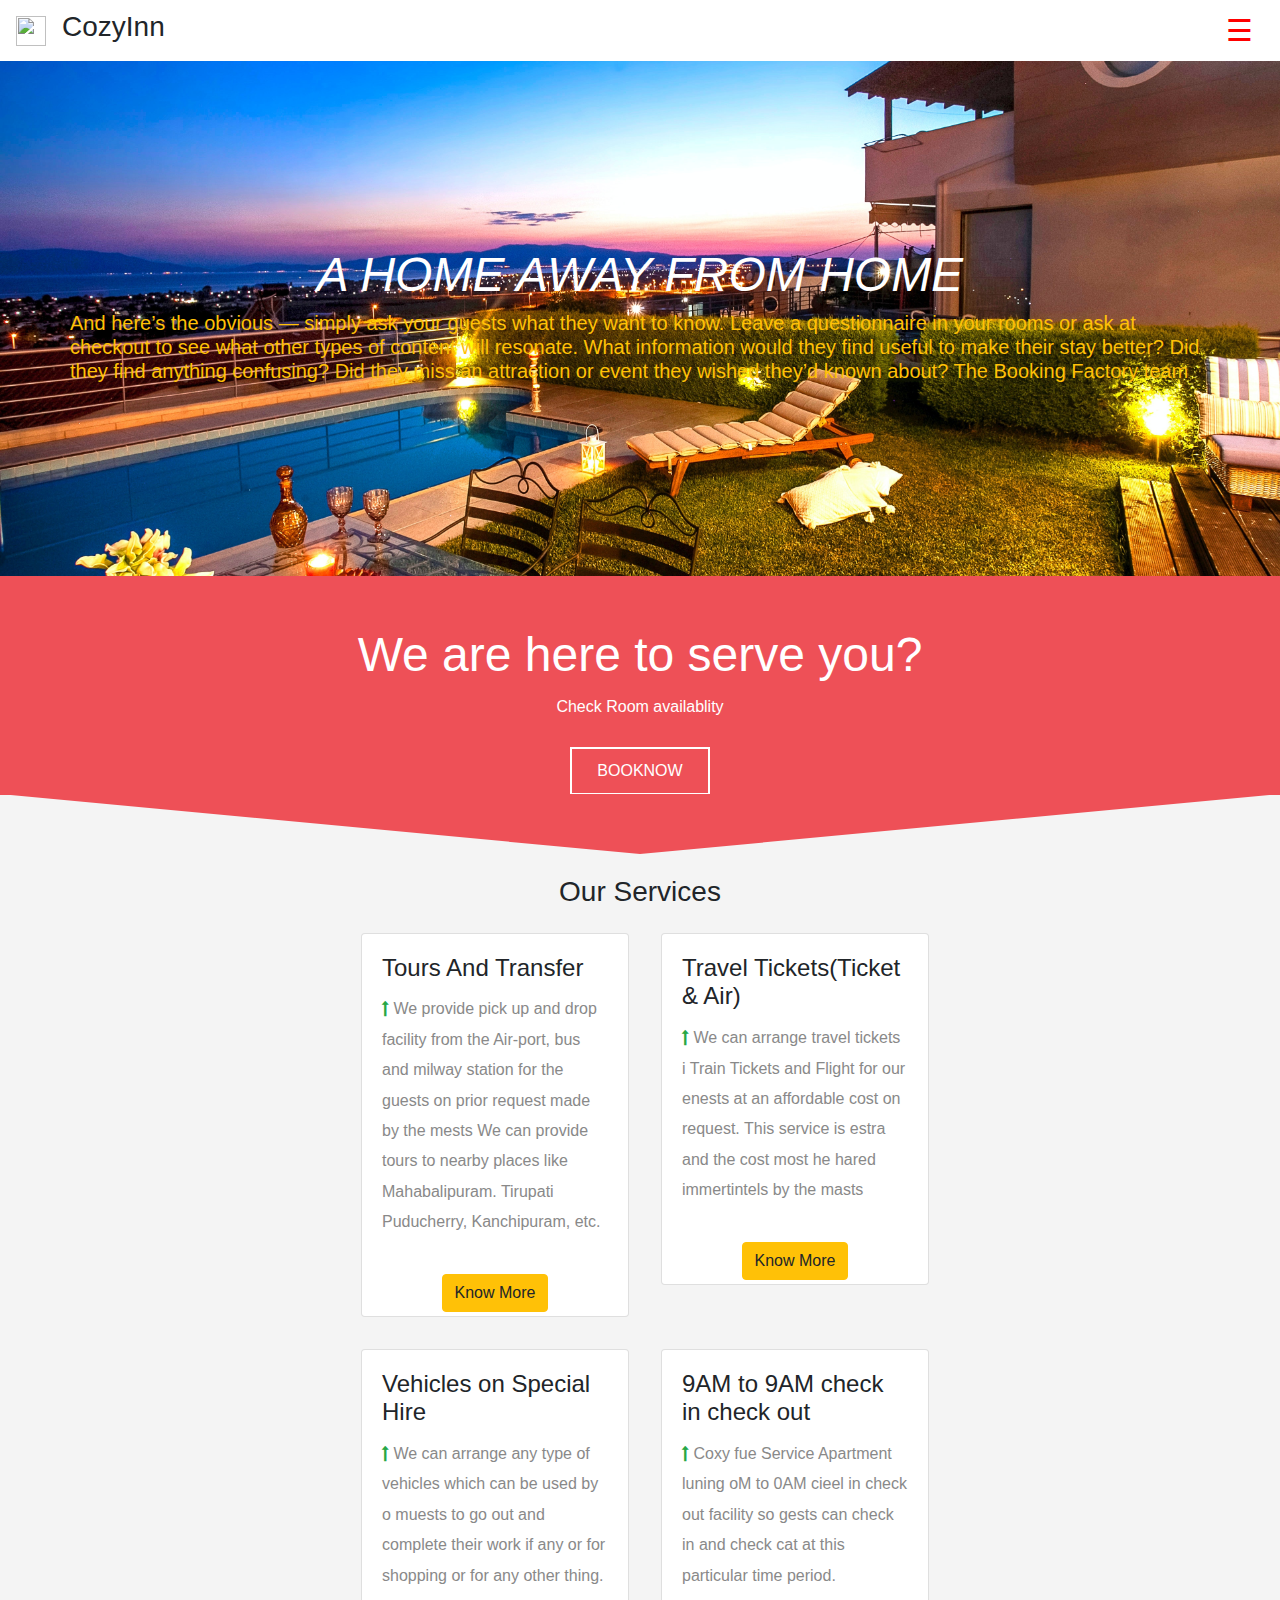
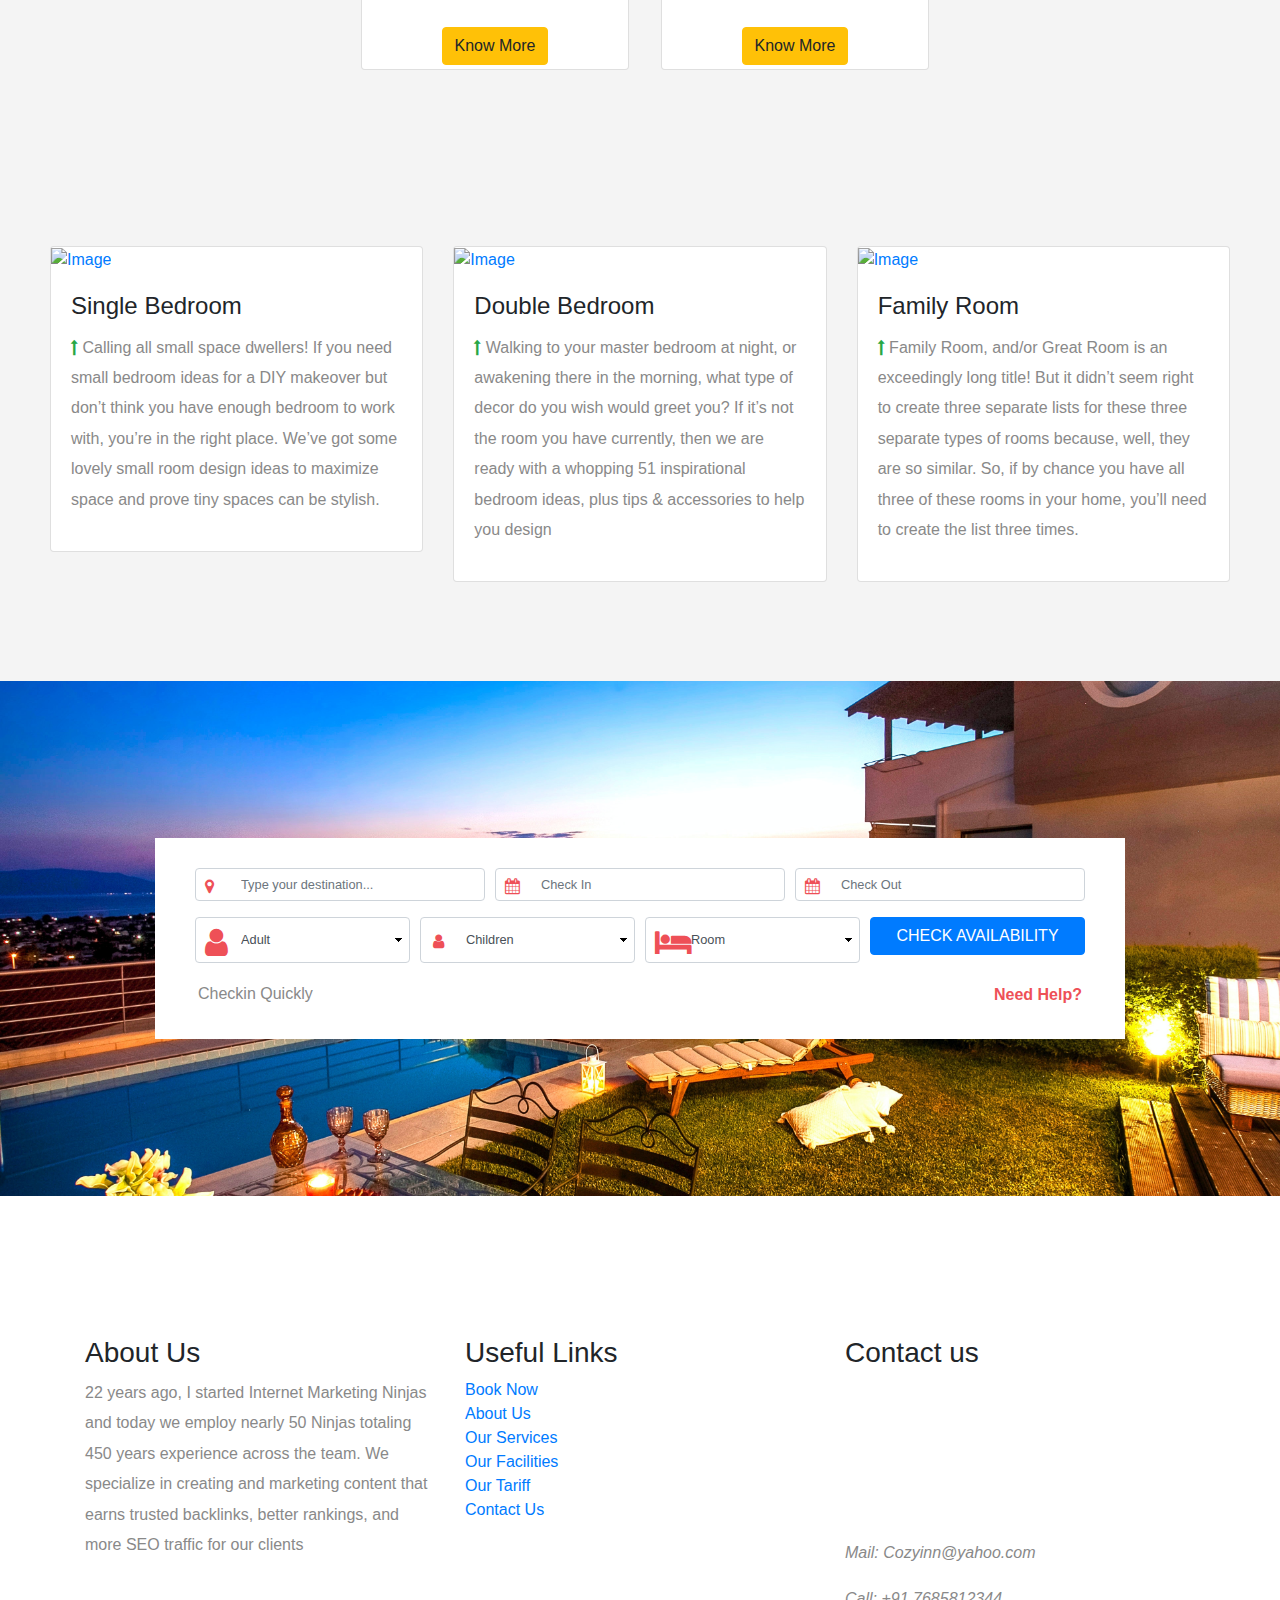
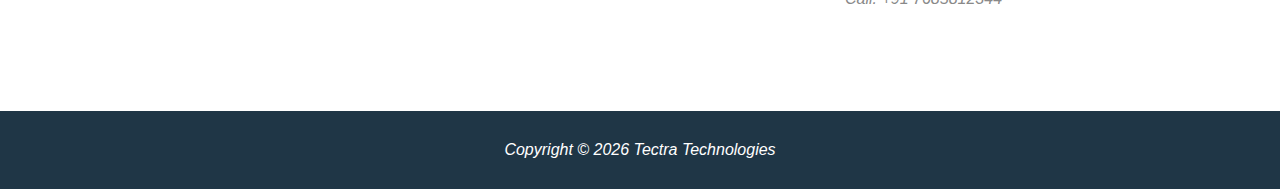
==== commit 939a53bc: "Update index.html" ====
--- a/Tectro/2095_level/index.html
+++ b/Tectro/2095_level/index.html
@@ -5,7 +5,7 @@
     <meta http-equiv="X-UA-Compatible" content="IE=edge">
     <meta name="viewport" content="width=device-width, initial-scale=1">
 
-    <title>Tectro Task</title>
+    <title>Tectra Task</title>
     <style>
 body {
   font-family: "Lato", sans-serif;
@@ -388,7 +388,7 @@
                 <div class="container">
                     <div class="row">
                         <p class="col-sm-12 text-center tm-font-light tm-color-white p-4 tm-margin-b-0">
-                        Copyright &copy; <span class="tm-current-year">2021</span> Tectro Technologies</p>
+                        Copyright &copy; <span class="tm-current-year">2021</span> Tectra Technologies</p>
                     </div>
                 </div>                
             </footer>
@@ -402,11 +402,11 @@
                      <b-avatar icon="people-fill"></b-avatar>
 
 				</div>
-				<h4 class="modal-title">Member Login</h4>
+				<h4 class="modal-title">CozyInn Login</h4>
                 <button type="button" class="close" data-dismiss="modal" aria-hidden="true">&times;</button>
 			</div>
 			<div class="modal-body">
-				<form action="/examples/actions/confirmation.php" method="post">
+				<form action="#" method="post">
 					<div class="form-group">
 						<input type="text" class="form-control" name="username" placeholder="Username" required="required">
 					</div>
@@ -433,7 +433,7 @@
                      <b-avatar icon="people-fill"></b-avatar>
 
 				</div>
-				<h4 class="modal-title">CozyyInn Signup</h4>
+				<h4 class="modal-title">CozyInn Signup</h4>
                 <button type="button" class="close" data-dismiss="modal" aria-hidden="true">&times;</button>
 			</div>
 			<div class="modal-body">
@@ -442,7 +442,7 @@
 						<input type="text" class="form-control" name="firstname" placeholder="FirstName" required="required">
 					</div>
                     <div class="form-group">
-						<input type="text" class="form-control" name="lastname" placeholder="lastName" required="required">
+						<input type="text" class="form-control" name="lastname" placeholder="LastName" required="required">
 					</div>
                     <div class="form-group">
 						<input type="text" class="form-control" name="emailid" placeholder="Email-Id" required="required">
